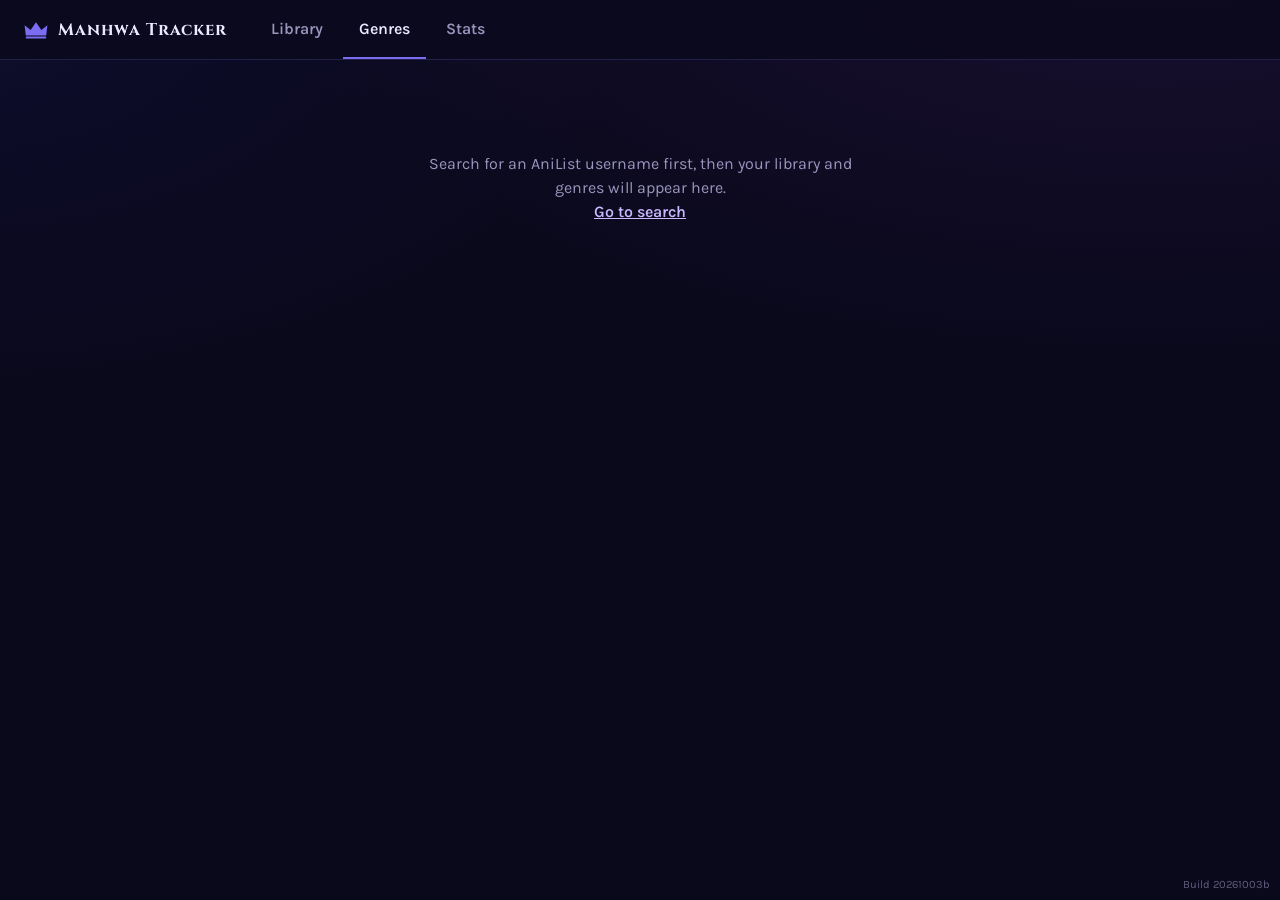
==== genres.html @ 19cdb76b "Add files via upload" ====
<!DOCTYPE html>
<html lang="en">
<head>
<meta charset="utf-8">
<meta name="viewport" content="width=device-width, initial-scale=1">
<title>Genres | Manhwa Tracker</title>
<link rel="preconnect" href="https://fonts.googleapis.com">
<link href="https://fonts.googleapis.com/css2?family=Cinzel:wght@500;700&family=Karla:wght@400;600&display=swap" rel="stylesheet">
<link rel="stylesheet" href="site.css?v=20261003b">
</head>
<body class="app">
<div id="nav"></div>
<main class="shell" id="main">
  <div class="pagehead">
    <div><h1>Genres</h1><p class="lede" id="lede">Loading your list…</p></div>
    <div class="livebox" id="livebox"></div>
  </div>

  <div id="content" class="hidden">
    <div class="scope" id="scope" role="group" aria-label="Show titles with status"></div>

    <section class="block" aria-labelledby="h-bars">
      <h2 id="h-bars">Genres by type</h2>
      <p class="desc">How many titles carry each genre, split into manhwa, manga and manhua. A title with three genres counts once in each of those rows. Select a bar to open those titles in your library.</p>
      <div class="legend" id="legend"></div>
      <div class="bars" id="bars" role="list"></div>
      <details class="tablebox"><summary>View as a table</summary><div id="table"></div></details>
    </section>

    <section class="block" aria-labelledby="h-pairs">
      <h2 id="h-pairs">Genres that go together</h2>
      <p class="desc">Each block counts the titles that carry both genres. Brighter blocks are more common pairings. Select a block to open those titles.</p>
      <div class="pairs-layout" id="pairs-layout">
        <div>
          <div class="mscroll"><div class="matrix" id="matrix"></div></div>
          <div class="scale"><span>Fewer titles</span><i></i><span>More titles</span></div>
        </div>
        <div class="toplist"><h3>Most common pairings</h3><ol id="toplist"></ol></div>
      </div>
      <p class="shint hidden" id="pairs-empty">Not enough genres in this view to compare.</p>
    </section>
  </div>
</main>
<div class="tip hidden" id="tip" role="tooltip"></div>

<script src="site.js?v=20261003b"></script>
<script>
const {$,esc,STATUS,STATUS_ORDER,TYPES,originOf}=Site;
const TYPE_COLOR={Manhwa:'#3987e5',Manga:'#d95926',Manhua:'#199e70',Novel:'#c98500',Other:'#898781'};
const RAMP=['#184f95','#256abf','#3987e5','#6da7ec','#9ec5f4'];
let all=[],user='',scope='All';

const lum=h=>{const c=[1,3,5].map(i=>{const v=parseInt(h.substr(i,2),16)/255;return v<=.03928?v/12.92:Math.pow((v+.055)/1.055,2.4)});return .2126*c[0]+.7152*c[1]+.0722*c[2]};
const inkOn=h=>lum(h)>.18?'#0a091c':'#ffffff';
const plural=(n,w)=>`${n} ${w}${n===1?'':'s'}`;
const libLink=(p)=>{
  const q=new URLSearchParams({user});
  if(p.genre)q.set('genre',[].concat(p.genre).join(','));
  if(p.type)q.set('type',p.type);
  if(scope!=='All')q.set('status',scope);
  return 'library.html?'+q.toString();
};

/* ---------- tooltip (text only, never HTML) ---------- */
const tip=$('tip');
function showTip(title,sub,x,y){
  tip.textContent='';
  const s=document.createElement('strong');s.textContent=title;
  const p=document.createElement('span');p.textContent=sub;
  tip.append(s,p);tip.classList.remove('hidden');
  const w=tip.offsetWidth,h=tip.offsetHeight;
  tip.style.left=Math.max(8,Math.min(x+14,innerWidth-w-8))+'px';
  tip.style.top=Math.max(8,Math.min(y+16,innerHeight-h-8))+'px';
}
const hideTip=()=>tip.classList.add('hidden');
function wireTip(root,sel,textFn){
  root.addEventListener('pointermove',e=>{const t=e.target.closest(sel);if(!t){hideTip();return}const [a,b]=textFn(t);showTip(a,b,e.clientX,e.clientY)});
  root.addEventListener('pointerleave',hideTip);
  root.addEventListener('focusin',e=>{const t=e.target.closest(sel);if(!t)return;const [a,b]=textFn(t),r=t.getBoundingClientRect();showTip(a,b,r.left+r.width/2,r.bottom-8)});
  root.addEventListener('focusout',hideTip);
}

/* ---------- data in ---------- */
function onData(d){
  all=d.entries;user=d.u.name;
  if(!all.length){
    $('lede').textContent='This list is empty, or it is set to private on AniList.';
    $('content').classList.add('hidden');return;
  }
  $('content').classList.remove('hidden');
  render();
}
function scoped(){return scope==='All'?all:all.filter(e=>STATUS[e.status]===scope)}

function render(){
  hideTip();
  paintScope();
  const list=scoped();
  const by={};      /* genre -> {total, Manhwa:n, Manga:n, ...} */
  const typeTotals={};
  list.forEach(e=>{
    const t=originOf(e);typeTotals[t]=(typeTotals[t]||0)+1;
    (e.media.genres||[]).forEach(g=>{const r=by[g] ||= {total:0};r.total++;r[t]=(r[t]||0)+1});
  });
  const rows=Object.entries(by).sort((a,b)=>b[1].total-a[1].total||a[0].localeCompare(b[0]));
  const types=[...TYPES,'Other'].filter(t=>typeTotals[t]);
  const top=rows[0];
  $('lede').textContent=rows.length
    ?`${plural(list.length,'title')} across ${plural(rows.length,'genre')}. The most common genre is ${top[0]}, on ${top[1].total}.`
    :`${plural(list.length,'title')} in this view, none with genres.`;
  drawBars(rows,types,typeTotals);
  drawMatrix(list,rows);
}

function paintScope(){
  const counts=s=>s==='All'?all.length:all.filter(e=>STATUS[e.status]===s).length;
  $('scope').innerHTML='<span>Show</span>'+['All',...STATUS_ORDER].map(s=>`<button type="button" class="seg${scope===s?' on':''}" data-s="${esc(s)}" aria-pressed="${scope===s}">${esc(s)}<small>${counts(s)}</small></button>`).join('');
}
$('scope').addEventListener('click',e=>{const b=e.target.closest('.seg');if(b){scope=b.dataset.s;render()}});

/* ---------- chart 1: genres by type (stacked bars) ---------- */
function drawBars(rows,types,typeTotals){
  const bars=$('bars');
  if(!rows.length){$('legend').innerHTML='';bars.innerHTML='<p class="shint">No titles with genres in this view.</p>';$('table').innerHTML='';return}
  $('legend').innerHTML=types.map(t=>`<span><i style="background:${TYPE_COLOR[t]}"></i>${esc(t)} <small>${typeTotals[t]}</small></span>`).join('');
  const max=rows[0][1].total;
  bars.innerHTML=rows.map(([g,r])=>{
    const segs=types.filter(t=>r[t]).map(t=>`<a class="seg-b" href="${esc(libLink({genre:g,type:t}))}" data-g="${esc(g)}" data-t="${esc(t)}" data-n="${r[t]}" data-total="${r.total}" style="flex:${r[t]} 1 0;background:${TYPE_COLOR[t]};color:${inkOn(TYPE_COLOR[t])}" aria-label="${esc(g)}, ${esc(t)}: ${plural(r[t],'title')}"></a>`).join('');
    return `<div class="brow" role="listitem"><a href="${esc(libLink({genre:g}))}" title="Open ${esc(g)} titles">${esc(g)}</a><div class="bcell"><div class="btrack" style="width:calc((100% - 44px) * ${Math.max(r.total/max,.03).toFixed(4)})">${segs}</div><span class="btotal">${r.total}</span></div></div>`;
  }).join('');
  fitLabels();
  /* table alternative */
  $('table').innerHTML=`<table><thead><tr><th scope="col">Genre</th>${types.map(t=>`<th scope="col">${esc(t)}</th>`).join('')}<th scope="col">Total</th></tr></thead><tbody>${rows.map(([g,r])=>`<tr><th scope="row">${esc(g)}</th>${types.map(t=>`<td>${r[t]||0}</td>`).join('')}<td>${r.total}</td></tr>`).join('')}</tbody></table>`;
}
/* put the count inside a segment only when it fits with room to spare */
function fitLabels(){
  document.querySelectorAll('.seg-b').forEach(s=>{s.textContent=s.offsetWidth>=28?s.dataset.n:''});
}
let rz;window.addEventListener('resize',()=>{cancelAnimationFrame(rz);rz=requestAnimationFrame(fitLabels)});
wireTip($('bars'),'.seg-b',t=>[`${t.dataset.g}: ${t.dataset.t}`,`${plural(+t.dataset.n,'title')}, ${Math.round(t.dataset.n/t.dataset.total*100)}% of ${t.dataset.g}`]);

/* ---------- chart 2: genre pairings (lower-triangle heatmap + ranked list) ---------- */
function drawMatrix(list,rows){
  const names=rows.map(r=>r[0]),topN=names.slice(0,Math.min(12,names.length));
  const idx={};topN.forEach((g,i)=>idx[g]=i);
  const pair={};      /* "a|b" (alphabetical) -> count, across every genre */
  list.forEach(e=>{
    const gs=[...new Set(e.media.genres||[])].sort();
    for(let i=0;i<gs.length;i++)for(let j=i+1;j<gs.length;j++){const k=gs[i]+'|'+gs[j];pair[k]=(pair[k]||0)+1}
  });
  const get=(a,b)=>pair[a<b?a+'|'+b:b+'|'+a]||0;
  const ranked=Object.entries(pair).sort((a,b)=>b[1]-a[1]||a[0].localeCompare(b[0])).slice(0,8);
  const empty=topN.length<2||!ranked.length;
  $('pairs-layout').classList.toggle('hidden',empty);
  $('pairs-empty').classList.toggle('hidden',!empty);
  if(empty)return;

  const n=topN.length;
  let max=0;for(let r=1;r<n;r++)for(let c=0;c<r;c++)max=Math.max(max,get(topN[r],topN[c]));
  const m=$('matrix');
  m.style.gridTemplateColumns=`auto repeat(${n-1},var(--cell))`;
  let h='';
  for(let r=1;r<n;r++){
    h+=`<div class="mlabel" id="rl-${r}">${esc(topN[r])}</div>`;
    for(let c=0;c<n-1;c++){
      if(c>=r){h+='<div></div>';continue}
      const v=get(topN[r],topN[c]);
      if(!v){h+=`<span class="mcell empty" data-r="${r}" data-c="${c}"></span>`;continue}
      const col=RAMP[Math.min(4,Math.floor(v/max*5))];
      h+=`<a class="mcell" href="${esc(libLink({genre:[topN[c],topN[r]]}))}" data-r="${r}" data-c="${c}" data-a="${esc(topN[c])}" data-b="${esc(topN[r])}" data-n="${v}" style="background:${col}" aria-label="${esc(topN[c])} and ${esc(topN[r])}: ${plural(v,'title')}"></a>`;
    }
  }
  h+='<div></div>';
  for(let c=0;c<n-1;c++)h+=`<div class="mlabel col" id="cl-${c}">${esc(topN[c])}</div>`;
  m.innerHTML=h;

  const pmax=ranked[0][1];
  $('toplist').innerHTML=ranked.map(([k,v])=>{
    const [a,b]=k.split('|');
    return `<li><a href="${esc(libLink({genre:[a,b]}))}"><span class="n">${esc(a)} + ${esc(b)}</span><div class="meter"><i style="width:${v/pmax*100}%"></i></div></a><span class="v">${v}</span></li>`;
  }).join('');
}
wireTip($('matrix'),'a.mcell',t=>[`${t.dataset.a} + ${t.dataset.b}`,plural(+t.dataset.n,'title')+' carry both']);
$('matrix').addEventListener('pointerover',e=>{
  const c=e.target.closest('.mcell');
  document.querySelectorAll('.mlabel.hl').forEach(x=>x.classList.remove('hl'));
  if(!c)return;
  const r=$('rl-'+c.dataset.r),k=$('cl-'+c.dataset.c);
  if(r)r.classList.add('hl');if(k)k.classList.add('hl');
});
$('matrix').addEventListener('pointerleave',()=>document.querySelectorAll('.mlabel.hl').forEach(x=>x.classList.remove('hl')));

Site.boot('genres',onData);
</script>
</body>
</html>
---- site.css ----
:root{
  --ink:#0a091c;--panel:#14122c;--panel2:#1a1838;--line:#2d2961;--line2:#221f4a;
  --violet:#7c6cf0;--lav:#c9b8ff;--bone:#ece8ff;--mute:#9a95bd;--blood:#b8324f;
  --t-manhwa:#3987e5;--t-manga:#d95926;--t-manhua:#199e70;--t-novel:#c98500;--t-other:#898781;
  --radius:12px;
}
*{box-sizing:border-box}
html{background:var(--ink)}
body{margin:0;min-height:100vh;color:var(--bone);font:16px/1.5 Karla,system-ui,sans-serif;background:var(--ink)}
body.app{background:radial-gradient(900px 420px at 90% -8%,#3a1d5a55,transparent),radial-gradient(700px 380px at -5% 0,#1b1a5c44,transparent),var(--ink);background-attachment:fixed}
a{color:var(--lav)}
button,input,select{font:inherit;color:var(--bone)}
button{cursor:pointer}
input,select{background:var(--panel);border:1px solid var(--line);border-radius:8px;padding:10px 12px}
:focus-visible{outline:2px solid var(--lav);outline-offset:2px}
.hidden{display:none!important}
.sr{position:absolute;width:1px;height:1px;overflow:hidden;clip:rect(0 0 0 0);white-space:nowrap}

/* buttons */
.btn{background:var(--panel2);border:1px solid var(--line);border-radius:8px;padding:8px 14px;font-weight:600}
.btn:hover{border-color:var(--violet)}
.btn.primary{background:var(--violet);border-color:var(--violet);color:#fff}
.btn.primary:hover{filter:brightness(1.12)}
.btn.quiet{background:transparent;font-weight:400;color:var(--mute);padding:6px 10px;font-size:.85rem}
.btn:disabled{opacity:.45;cursor:default}

/* top bar */
.topbar{position:sticky;top:0;z-index:20;display:flex;align-items:center;gap:28px;padding:0 24px;height:60px;background:#0a091ccc;backdrop-filter:blur(10px);border-bottom:1px solid var(--line2)}
.brand{display:flex;align-items:center;gap:10px;color:var(--bone);text-decoration:none;font:700 1.05rem Cinzel,serif;letter-spacing:.05em}
.brand svg{width:24px;height:18px;color:var(--violet)}
.tabs{display:flex;gap:4px;height:100%}
.tab{display:flex;align-items:center;padding:0 16px;color:var(--mute);text-decoration:none;font-weight:600;border-bottom:2px solid transparent}
.tab:hover{color:var(--bone)}
.tab.on{color:var(--bone);border-bottom-color:var(--violet)}
.who{margin-left:auto;display:flex;align-items:center;gap:12px;min-width:0}
.who img{width:32px;height:32px;border-radius:50%;border:2px solid var(--violet);object-fit:cover}
.who b{font-weight:600;overflow:hidden;text-overflow:ellipsis;white-space:nowrap;max-width:160px}
.who a{font-size:.85rem;color:var(--mute)}

/* page shell */
.shell{max-width:1320px;margin:0 auto;padding:32px 24px 80px}
.pagehead{display:flex;align-items:flex-end;justify-content:space-between;gap:20px;flex-wrap:wrap;margin-bottom:26px}
.pagehead h1{margin:0;font:700 clamp(1.8rem,4vw,2.5rem)/1.1 Cinzel,serif;letter-spacing:.02em}
.lede{margin:8px 0 0;color:var(--mute);max-width:60ch}
.livebox{display:flex;align-items:center;gap:10px;color:var(--mute);font-size:.85rem}
.dot{width:8px;height:8px;border-radius:50%;background:#6ee7a8;box-shadow:0 0 8px #6ee7a8aa;flex:none}
.dot.off{background:var(--mute);box-shadow:none}
.dot.bad{background:#ff9aa9;box-shadow:none}
.msg{margin:60px auto;max-width:46ch;text-align:center;color:var(--mute)}
.msg.err{color:#ff9aa9}
.msg a{font-weight:600}

/* library layout */
.layout{display:grid;grid-template-columns:272px minmax(0,1fr);gap:32px;align-items:start}
.side{position:sticky;top:76px;align-self:start;padding:4px 0}
.side summary{display:none}
.fgroup{margin-bottom:26px}
.fgroup h2{margin:0 0 8px;font:700 1rem Cinzel,serif;color:var(--lav);letter-spacing:.03em}
.opt{display:flex;align-items:center;gap:10px;padding:7px 10px;border-radius:8px;cursor:pointer;color:var(--bone);border-left:3px solid transparent}
.opt:hover{background:#7c6cf018}
.opt input{position:absolute;opacity:0;pointer-events:none}
.opt .box{width:16px;height:16px;border:1.5px solid var(--mute);border-radius:50%;flex:none;display:grid;place-items:center}
.opt.check .box{border-radius:4px}
.opt input:checked+.box{border-color:var(--violet);background:var(--violet)}
.opt input:checked+.box::after{content:'';width:6px;height:6px;border-radius:50%;background:#fff}
.opt.check input:checked+.box::after{width:8px;height:4px;border-radius:0;background:none;border-left:2px solid #fff;border-bottom:2px solid #fff;transform:rotate(-45deg) translate(1px,-1px)}
.opt input:focus-visible+.box{outline:2px solid var(--lav);outline-offset:2px}
.opt:has(input:checked){background:#7c6cf026;border-left-color:var(--violet)}
.opt span.t{flex:1;min-width:0}
.opt small{color:var(--mute)}
.opt.zero{opacity:.45}
.genrelist{}

.toolbar{display:grid;grid-template-columns:minmax(0,1fr) auto auto;gap:14px;align-items:end;margin-bottom:16px}
.field label{display:block;margin:0 0 4px;font-size:.8rem;color:var(--mute)}
.field select{width:100%}
.searchbox{display:flex;align-items:center;gap:10px;padding:0 6px 0 14px;border:1.5px solid var(--violet);border-radius:10px;background:#100f26}
.searchbox:focus-within{box-shadow:0 0 0 3px #7c6cf055}
.searchbox svg{width:18px;height:18px;color:var(--lav);flex:none}
.searchbox input{flex:1;min-width:0;border:0;background:transparent;padding:11px 4px}
.searchbox input:focus-visible{outline:none}
.searchbox .btn{visibility:hidden}
.resultbar{display:flex;align-items:center;gap:8px;flex-wrap:wrap;min-height:34px;margin-bottom:6px;color:var(--mute);font-size:.9rem}
.resultbar b{color:var(--bone);font-weight:600}
.pill{display:inline-flex;align-items:center;gap:6px;padding:3px 6px 3px 12px;border-radius:999px;background:#7c6cf026;border:1px solid var(--violet);color:var(--bone);font-size:.82rem}
.pill button{background:none;border:0;padding:0 6px;color:var(--lav);font-size:1rem;line-height:1}
.shint{margin:0 0 6px;font-size:.85rem;color:var(--mute);min-height:1.2em}

/* nicknames */
.cardwrap{position:relative}
.cardwrap>.card{height:100%}
.nick{position:absolute;z-index:2;top:52px;right:10px;width:30px;height:30px;padding:0;display:grid;place-items:center;border-radius:50%;background:#0a091ccc;border:1px solid var(--line);color:var(--lav);opacity:0;transition:opacity .15s}
.nick svg{width:15px;height:15px}
.cardwrap:hover .nick,.cardwrap:focus-within .nick,.nick:focus-visible{opacity:1}
@media(hover:none){.nick{opacity:.85}}
.aka{font-style:italic;color:var(--lav)!important}
dialog{background:var(--panel);color:var(--bone);border:1px solid var(--line);border-radius:14px;padding:22px 24px;width:min(460px,calc(100vw - 32px))}
dialog::backdrop{background:#05040fb3}
dialog h2{margin:0 0 4px;font:700 1.2rem Cinzel,serif}
.nicklist{display:flex;gap:8px;flex-wrap:wrap;margin:12px 0}
.nickform{display:flex;gap:8px}
.nickform input{flex:1;min-width:0}
.nickfoot{display:flex;align-items:center;justify-content:space-between;gap:12px;margin-top:18px}
.nickfoot .shint{margin:0}
/* groups + cards */
.group{margin-top:30px}
.group:first-child{margin-top:8px}
.group h3{display:flex;align-items:baseline;gap:12px;margin:0 0 14px;font:700 1.6rem Cinzel,serif;color:var(--lav);border-bottom:1px solid var(--line);padding-bottom:6px}
.group h3 span{font:400 .9rem Karla,sans-serif;color:var(--mute)}
.grid{display:grid;grid-template-columns:repeat(auto-fill,minmax(158px,1fr));gap:20px}
.card{position:relative;display:block;color:inherit;text-decoration:none;background:var(--panel);border-radius:10px;overflow:hidden;border:1px solid var(--line);transition:transform .15s,border-color .15s,box-shadow .15s}
.card:hover{transform:translateY(-3px);border-color:var(--violet);box-shadow:0 8px 24px #7c6cf044}
.cover{aspect-ratio:2/3;width:100%;object-fit:cover;display:block;background:#0f0e24}
.seal{position:absolute;top:8px;right:8px;width:38px;height:38px;border-radius:50%;display:grid;place-items:center;background:var(--blood);border:2px solid var(--lav);font:700 .85rem Cinzel,serif;box-shadow:0 2px 8px #000a}
.tag{position:absolute;top:8px;left:8px;padding:2px 8px;border-radius:4px;background:#0a091ccc;font-size:.72rem;color:var(--lav)}
.meta{padding:10px 11px 12px}
.meta b{font-weight:600;line-height:1.25;display:-webkit-box;-webkit-line-clamp:2;-webkit-box-orient:vertical;overflow:hidden}
.meta small{display:block;color:var(--mute);margin-top:2px}
.rel{font-size:.78rem;color:var(--lav);margin-top:4px}
.bar{height:3px;background:var(--line);margin-top:9px}
.bar i{display:block;height:100%;background:var(--violet)}

.pager{display:flex;gap:8px;justify-content:center;align-items:center;flex-wrap:wrap;margin-top:44px}
.pager button{min-width:40px;background:var(--panel);border:1px solid var(--line);border-radius:8px;padding:8px 12px}
.pager button.on{background:var(--violet);border-color:var(--violet);color:#fff;font-weight:600}
.pager button:disabled{opacity:.4;cursor:default}
.pager .count,.pager .gap{color:var(--mute)}
.pager .count{margin-left:10px;font-size:.9rem}

/* genres page */
.scope{display:flex;align-items:center;gap:8px;flex-wrap:wrap;margin-bottom:22px}
.scope>span{color:var(--mute);font-size:.9rem;margin-right:4px}
.seg{padding:6px 14px;border-radius:999px;background:transparent;border:1px solid var(--line);color:var(--mute)}
.seg:hover{border-color:var(--violet)}
.seg.on{background:var(--violet);border-color:var(--violet);color:#fff;font-weight:600}
.seg small{opacity:.75;margin-left:4px}
.block{background:var(--panel);border:1px solid var(--line);border-radius:var(--radius);padding:26px 28px;margin-bottom:28px}
.block h2{margin:0;font:700 1.4rem Cinzel,serif}
.block .desc{margin:6px 0 20px;color:var(--mute);max-width:64ch}
.legend{display:flex;gap:20px;flex-wrap:wrap;margin-bottom:18px;font-size:.9rem}
.legend span{display:inline-flex;align-items:center;gap:8px}
.legend i{width:12px;height:12px;border-radius:3px;display:block}
.legend small{color:var(--mute)}
.bars{display:flex;flex-direction:column;gap:6px}
.brow{display:grid;grid-template-columns:132px minmax(0,1fr);align-items:center;gap:12px;min-height:26px}
.brow>a{color:var(--bone);text-decoration:none;text-align:right;white-space:nowrap;overflow:hidden;text-overflow:ellipsis}
.brow>a:hover{color:var(--lav);text-decoration:underline}
.bcell{display:flex;align-items:center;gap:10px;min-width:0}.btrack{display:flex;gap:2px;height:20px;min-width:0;flex:none}
.seg-b{display:flex;align-items:center;justify-content:center;min-width:4px;color:#fff;font-size:.72rem;font-weight:600;text-decoration:none;overflow:hidden;cursor:pointer}
.seg-b:first-child{border-radius:0}
.seg-b:last-child{border-radius:0 4px 4px 0}
.seg-b:hover,.seg-b:focus-visible{filter:brightness(1.25)}
.btotal{color:var(--mute);font-size:.85rem;flex:none}
.tablebox{margin-top:22px;color:var(--mute)}
.tablebox>div{overflow-x:auto;max-width:100%}
.tablebox summary{cursor:pointer;font-size:.9rem}
.tablebox table{width:100%;border-collapse:collapse;margin-top:12px;font-size:.88rem;color:var(--bone)}
.tablebox th,.tablebox td{padding:6px 10px;border-bottom:1px solid var(--line2);text-align:right}
.tablebox th:first-child,.tablebox td:first-child{text-align:left}
.tablebox th{color:var(--mute);font-weight:600}
.pairs-layout>*{min-width:0}
.pairs-layout{display:grid;grid-template-columns:minmax(0,auto) minmax(260px,1fr);gap:40px;align-items:start}
.mscroll{overflow-x:auto;max-width:100%;padding-bottom:6px}.matrix{display:grid;gap:2px;--cell:34px;width:max-content;max-width:100%}
.mlabel{font-size:.82rem;color:var(--bone);display:flex;align-items:center;justify-content:flex-end;padding-right:10px;white-space:nowrap}
.mlabel.col{writing-mode:vertical-rl;transform:rotate(180deg);justify-content:flex-start;padding:0;padding-top:8px;align-items:center}
.mlabel.hl{color:var(--lav);font-weight:600}
.mcell{width:var(--cell);height:var(--cell);border-radius:4px;display:block}
.mcell.empty{background:#1d1b3d}
a.mcell:hover,a.mcell:focus-visible{outline:2px solid var(--bone);outline-offset:0;position:relative}
.scale{display:flex;align-items:center;gap:10px;margin-top:16px;font-size:.82rem;color:var(--mute)}
.scale i{display:block;width:140px;height:10px;border-radius:5px;background:linear-gradient(90deg,#184f95,#256abf,#3987e5,#6da7ec,#9ec5f4)}
.toplist h3{margin:0 0 10px;font:700 1.05rem Cinzel,serif;color:var(--lav)}
.toplist ol{list-style:none;margin:0;padding:0;display:flex;flex-direction:column;gap:6px}
.toplist li{display:grid;grid-template-columns:minmax(0,1fr) 44px;gap:12px;align-items:center}
.toplist li a{color:var(--bone);text-decoration:none;display:block}
.toplist li a:hover span.n{text-decoration:underline}
.toplist .meter{height:6px;background:var(--line2);border-radius:3px;margin-top:4px;overflow:hidden}
.toplist .meter i{display:block;height:100%;background:var(--t-manhwa);border-radius:0 3px 3px 0}
.toplist .v{color:var(--mute);text-align:right;font-size:.88rem}
.tip{position:fixed;z-index:50;pointer-events:none;background:#0a091cf2;border:1px solid var(--line);border-radius:8px;padding:8px 11px;font-size:.85rem;max-width:260px;box-shadow:0 8px 24px #000a}
.tip strong{display:block;font-size:1rem;font-weight:700}
.tip span{color:var(--mute)}

/* home */
body.home{background:var(--ink);overflow-x:hidden}
.art{position:fixed;inset:0;pointer-events:none;overflow:hidden;z-index:0}
.art i{position:absolute;display:block}
.splash{left:-12%;top:-8%;width:55%;height:120%;background:radial-gradient(40% 35% at 30% 30%,#1b1a5c,transparent 70%),radial-gradient(35% 30% at 20% 75%,#4a3fd6aa,transparent 70%),radial-gradient(30% 25% at 55% 55%,#7c6cf033,transparent 70%)}
.p1,.p2,.p3{right:-3%;width:30%;clip-path:polygon(12% 0,100% 0,100% 100%,0 100%);opacity:.75}
.p1{top:-2%;height:34%;background:linear-gradient(135deg,#8a8fb8aa,#b8324f66 60%,#0a091c)}
.p2{top:30%;height:34%;background:linear-gradient(135deg,#1a1038,#b8324f88 55%,#0a091c);right:-1%}
.p3{top:62%;height:42%;background:linear-gradient(135deg,#2c3f7a,#6d86c488 55%,#0a091c)}
.art::after{content:'';position:absolute;inset:0;background:linear-gradient(90deg,transparent 30%,#0a091ccc 55%,#0a091ccc 62%,transparent 80%),linear-gradient(#0a091c00 55%,#0a091c)}
.homewrap{position:relative;z-index:1;min-height:100vh;display:flex;flex-direction:column;justify-content:center;max-width:900px;margin:0 auto;padding:40px 20px 60px;text-align:center}
.crown{color:var(--violet);width:38px;margin:0 auto}
.hero h1{margin:6px 0 0;line-height:.95;font-weight:400}
.brush{position:relative;display:inline-block;font:400 clamp(3.4rem,11vw,6.6rem)/1 'Kaushan Script',cursive;padding:0 .2em;background:linear-gradient(#fff 30%,var(--lav));-webkit-background-clip:text;background-clip:text;color:transparent;filter:drop-shadow(0 4px 18px #7c6cf088)}
.brush::before{content:'';position:absolute;inset:8% -6% 4%;background:linear-gradient(100deg,transparent,#7c6cf066 45%,#c9b8ff2a);transform:skewX(-28deg);z-index:-1}
.tracker{display:block;font:500 clamp(1.5rem,5vw,3rem) Cinzel,serif;letter-spacing:.5em;margin-right:-.5em;color:var(--lav)}
.lookup{display:flex;align-items:center;justify-content:center;gap:18px;margin:10px auto 0;max-width:470px;color:var(--lav);letter-spacing:.6em;font-size:1rem}
.lookup::before,.lookup::after{content:'';flex:1;height:1px;background:var(--line)}
.sub{opacity:.85;margin:22px auto 26px;max-width:44ch}
.search{display:flex;max-width:760px;margin:0 auto;border:1.5px solid var(--violet);border-radius:14px;overflow:hidden;background:#100f26;box-shadow:0 0 30px #7c6cf033}
.search input{flex:1;min-width:0;border:0;background:transparent;padding:18px 20px;border-radius:0}
.search input:focus-visible{outline:none}
.search:focus-within{box-shadow:0 0 0 3px #7c6cf055,0 0 30px #7c6cf055}
.search button{display:flex;align-items:center;gap:8px;border:0;border-radius:0;background:var(--violet);color:#fff;font-weight:600;padding:0 28px}
.search button:hover{filter:brightness(1.12)}
.search button:disabled{opacity:.6;cursor:default}
.search svg{width:20px;height:20px}
.homemsg{min-height:1.5em;margin:14px 0 0;color:var(--mute)}
.homemsg.err{color:#ff9aa9}
.recent{display:flex;align-items:center;justify-content:center;gap:10px;flex-wrap:wrap;margin-top:22px;color:var(--mute);font-size:.85rem}
.recent button{background:transparent;border:1px solid var(--line);border-radius:999px;padding:6px 16px}
.recent button:hover{border-color:var(--violet)}

@media(max-width:900px){
  .layout{grid-template-columns:1fr;gap:16px}
  .side{position:static;padding:0}
  .side summary{display:flex;align-items:center;justify-content:space-between;list-style:none;padding:12px 14px;border:1px solid var(--line);border-radius:10px;background:var(--panel);font-weight:600;cursor:pointer}
  .side summary::-webkit-details-marker{display:none}
  .side[open] summary{margin-bottom:16px}
  .toolbar{grid-template-columns:1fr 1fr}
  .toolbar .searchbox-wrap{grid-column:1/-1}
  .pairs-layout{grid-template-columns:minmax(0,1fr);gap:28px}
  .topbar{gap:12px;padding:0 14px}
  .who b,.who a,.livebox .lt{display:none}
}
@media(max-width:600px){
  .shell{padding:22px 14px 60px}
  .block{padding:20px 14px}
  .brow{grid-template-columns:96px minmax(0,1fr);gap:8px}
  .art{opacity:.45}
  .search button span{display:none}.search button{padding:0 18px}
  .tab{padding:0 10px}
  .brand span{display:none}
}
@media(prefers-reduced-motion:reduce){*{transition:none!important}}

/* stats page */
.tiles{display:grid;grid-template-columns:repeat(auto-fit,minmax(170px,1fr));gap:14px;margin-bottom:28px}
.tile{background:var(--panel);border:1px solid var(--line);border-radius:var(--radius);padding:16px 18px}
.tile b{display:block;font:700 1.9rem/1.1 Karla,sans-serif;color:var(--bone)}
.tile span{display:block;margin-top:6px;color:var(--mute);font-size:.88rem}
.big{display:flex;align-items:baseline;gap:10px;margin:0 0 14px;flex-wrap:wrap}
.big b{font:700 2.2rem/1 Karla,sans-serif}
.big span{color:var(--mute)}
.chartbox{position:relative}
.chartbox svg{display:block;width:100%;height:auto;overflow:visible}
.chartbox .ax{fill:var(--mute);font:12px Karla,sans-serif}
.chartbox .grid{stroke:var(--line2);stroke-width:1}
.chartbox .ln{fill:none;stroke:#6da7ec;stroke-width:2.5;stroke-linejoin:round;stroke-linecap:round}
.chartbox .ar{fill:#3987e5;opacity:.2}
.chartbox .pt{fill:#6da7ec;stroke:var(--panel);stroke-width:2}
.chartbox .hit{fill:transparent;cursor:default}
.chartbox .hit:hover+.pt,.chartbox .hit:focus+.pt{r:6}
.heat{overflow-x:auto;padding-bottom:6px}
.heat .hw{display:inline-block;min-width:100%}
.hmon{position:relative;height:18px;color:var(--mute);font-size:.8rem}
.hmon span{position:absolute;top:0}
.hbody{display:flex;gap:8px}
.hdays{display:grid;grid-template-rows:repeat(7,13px);gap:3px;color:var(--mute);font-size:.72rem;line-height:13px}
.hgrid{display:grid;grid-auto-flow:column;grid-template-rows:repeat(7,13px);grid-auto-columns:13px;gap:3px}
.hc{border-radius:3px;background:var(--line2)}
.hc.e{background:transparent}
.hc.l1{background:#184f95}.hc.l2{background:#256abf}.hc.l3{background:#3987e5}.hc.l4{background:#6da7ec}.hc.l5{background:#9ec5f4}
.hc.today{outline:1px solid var(--lav);outline-offset:1px}
.hleg{display:flex;align-items:center;gap:6px;justify-content:flex-end;margin-top:12px;color:var(--mute);font-size:.82rem}
.hleg i{width:13px;height:13px;border-radius:3px;display:block;background:var(--line2)}
.mostread{list-style:none;margin:0;padding:0;display:grid;gap:8px}
.mostread li{display:flex;justify-content:space-between;gap:14px;border-bottom:1px solid var(--line2);padding-bottom:8px}
.mostread a{color:var(--bone);text-decoration:none;overflow:hidden;text-overflow:ellipsis}
.mostread a:hover{color:var(--lav)}
.mostread em{font-style:normal;color:var(--mute);white-space:nowrap}

.tile .tl{margin:0 0 6px;font-size:.78rem;letter-spacing:.08em;text-transform:uppercase;color:var(--lav)}
.block .tiles{margin-bottom:0}
.block h2+.tiles{margin-top:16px}

/* profile banner */
.prof{position:relative;height:clamp(120px,17vw,220px);background:linear-gradient(135deg,#2a1f6b,#14122c 55%,#3a1d5a);margin-bottom:24px}
.prof:empty{display:none}
.pbanner{position:absolute;inset:0;width:100%;height:100%;object-fit:cover}
.prof::after{content:"";position:absolute;inset:0;background:linear-gradient(to bottom,#0a091c00 35%,#0a091cd9 100%);pointer-events:none}
.pin{position:absolute;z-index:1;left:50%;transform:translateX(-50%);bottom:-26px;width:min(1320px,100%);padding:0 24px;display:flex;align-items:flex-end;gap:16px}
.pav{width:96px;height:96px;border-radius:50%;border:3px solid var(--violet);background:var(--panel);object-fit:cover;box-shadow:0 6px 24px #000a}
.pname{margin-bottom:30px;font:700 1.3rem Karla,sans-serif;color:#fff;text-decoration:none;background:#0a091c99;padding:3px 10px;border-radius:6px;text-shadow:0 1px 6px #000}
.pname:hover{background:#7c6cf0aa}
@media (max-width:600px){.pav{width:72px;height:72px}.pname{margin-bottom:22px;font-size:1.05rem}}
.build{position:fixed;right:10px;bottom:6px;font-size:.7rem;color:var(--mute);opacity:.6;pointer-events:none;z-index:5}
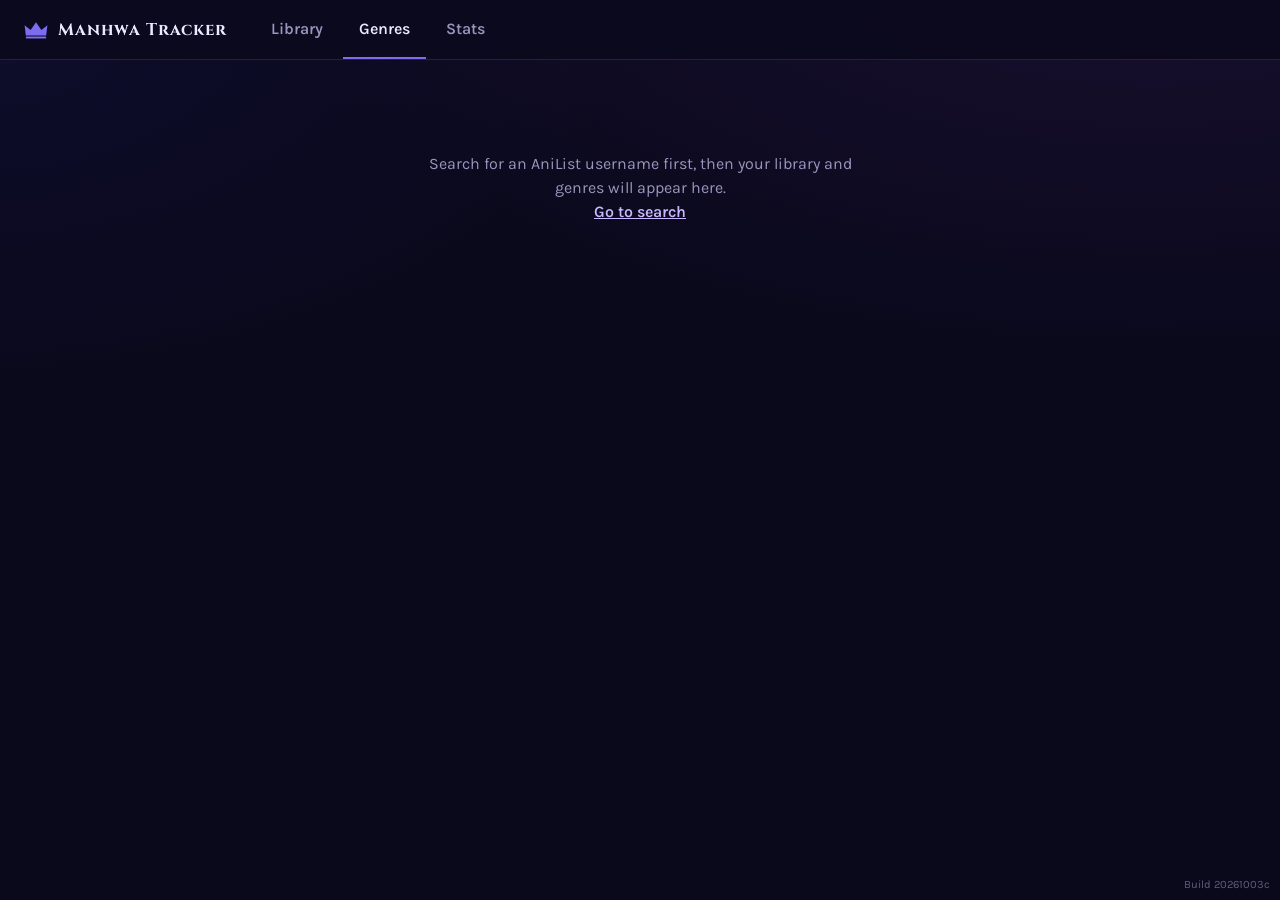
==== commit 58404831: "Add files via upload" ====
--- a/genres.html
+++ b/genres.html
@@ -6,7 +6,7 @@
 <title>Genres | Manhwa Tracker</title>
 <link rel="preconnect" href="https://fonts.googleapis.com">
 <link href="https://fonts.googleapis.com/css2?family=Cinzel:wght@500;700&family=Karla:wght@400;600&display=swap" rel="stylesheet">
-<link rel="stylesheet" href="site.css?v=20261003b">
+<link rel="stylesheet" href="site.css?v=20261003c">
 </head>
 <body class="app">
 <div id="nav"></div>
@@ -43,7 +43,7 @@
 </main>
 <div class="tip hidden" id="tip" role="tooltip"></div>
 
-<script src="site.js?v=20261003b"></script>
+<script src="site.js?v=20261003c"></script>
 <script>
 const {$,esc,STATUS,STATUS_ORDER,TYPES,originOf}=Site;
 const TYPE_COLOR={Manhwa:'#3987e5',Manga:'#d95926',Manhua:'#199e70',Novel:'#c98500',Other:'#898781'};
--- a/site.css
+++ b/site.css
@@ -7,7 +7,7 @@
 *{box-sizing:border-box}
 html{background:var(--ink)}
 body{margin:0;min-height:100vh;color:var(--bone);font:16px/1.5 Karla,system-ui,sans-serif;background:var(--ink)}
-body.app{background:radial-gradient(900px 420px at 90% -8%,#3a1d5a55,transparent),radial-gradient(700px 380px at -5% 0,#1b1a5c44,transparent),var(--ink);background-attachment:fixed}
+body.app{padding-top:60px;background:radial-gradient(900px 420px at 90% -8%,#3a1d5a55,transparent),radial-gradient(700px 380px at -5% 0,#1b1a5c44,transparent),var(--ink);background-attachment:fixed}
 a{color:var(--lav)}
 button,input,select{font:inherit;color:var(--bone)}
 button{cursor:pointer}
@@ -25,7 +25,7 @@
 .btn:disabled{opacity:.45;cursor:default}
 
 /* top bar */
-.topbar{position:sticky;top:0;z-index:20;display:flex;align-items:center;gap:28px;padding:0 24px;height:60px;background:#0a091ccc;backdrop-filter:blur(10px);border-bottom:1px solid var(--line2)}
+.topbar{position:fixed;left:0;right:0;top:0;z-index:20;transition:background .25s,border-color .25s;display:flex;align-items:center;gap:28px;padding:0 24px;height:60px;background:#0a091ccc;backdrop-filter:blur(10px);border-bottom:1px solid var(--line2)}
 .brand{display:flex;align-items:center;gap:10px;color:var(--bone);text-decoration:none;font:700 1.05rem Cinzel,serif;letter-spacing:.05em}
 .brand svg{width:24px;height:18px;color:var(--violet)}
 .tabs{display:flex;gap:4px;height:100%}
@@ -277,14 +277,16 @@
 .block .tiles{margin-bottom:0}
 .block h2+.tiles{margin-top:16px}
 
-/* profile banner */
-.prof{position:relative;height:clamp(120px,17vw,220px);background:linear-gradient(135deg,#2a1f6b,#14122c 55%,#3a1d5a);margin-bottom:24px}
+/* profile banner (AniList style: banner under a see-through top bar, bare avatar, name beside it) */
+.topbar.clear{background:#0a091c47;border-bottom-color:transparent;backdrop-filter:none}
+.topbar.clear:hover{background:#0a091cf5;border-bottom-color:var(--line2);backdrop-filter:blur(10px)}
+.prof{position:relative;height:clamp(200px,24vw,340px);margin-top:-60px;margin-bottom:28px;background:linear-gradient(135deg,#2a1f6b,#14122c 55%,#3a1d5a);overflow:hidden}
 .prof:empty{display:none}
 .pbanner{position:absolute;inset:0;width:100%;height:100%;object-fit:cover}
-.prof::after{content:"";position:absolute;inset:0;background:linear-gradient(to bottom,#0a091c00 35%,#0a091cd9 100%);pointer-events:none}
-.pin{position:absolute;z-index:1;left:50%;transform:translateX(-50%);bottom:-26px;width:min(1320px,100%);padding:0 24px;display:flex;align-items:flex-end;gap:16px}
-.pav{width:96px;height:96px;border-radius:50%;border:3px solid var(--violet);background:var(--panel);object-fit:cover;box-shadow:0 6px 24px #000a}
-.pname{margin-bottom:30px;font:700 1.3rem Karla,sans-serif;color:#fff;text-decoration:none;background:#0a091c99;padding:3px 10px;border-radius:6px;text-shadow:0 1px 6px #000}
-.pname:hover{background:#7c6cf0aa}
-@media (max-width:600px){.pav{width:72px;height:72px}.pname{margin-bottom:22px;font-size:1.05rem}}
+.prof::after{content:"";position:absolute;inset:0;background:linear-gradient(to bottom,#0a091c40 0,#0a091c00 40%,#0a091c33 100%);pointer-events:none}
+.pin{position:absolute;z-index:1;left:50%;transform:translateX(-50%);bottom:0;width:min(1320px,100%);padding:0 24px;display:flex;align-items:flex-end;gap:14px}
+.pav{height:clamp(120px,14vw,170px);width:auto;max-width:220px;object-fit:contain;display:block;background:none;border:0;border-radius:0;box-shadow:none;filter:drop-shadow(0 4px 10px #0006)}
+.pname{margin-bottom:26px;font:700 1.2rem Karla,sans-serif;color:#fff;text-decoration:none;text-shadow:0 1px 8px #000c,0 0 2px #000a}
+.pname:hover{text-decoration:underline}
+@media (max-width:600px){.prof{height:190px}.pav{height:100px}.pname{margin-bottom:18px;font-size:1rem}}
 .build{position:fixed;right:10px;bottom:6px;font-size:.7rem;color:var(--mute);opacity:.6;pointer-events:none;z-index:5}
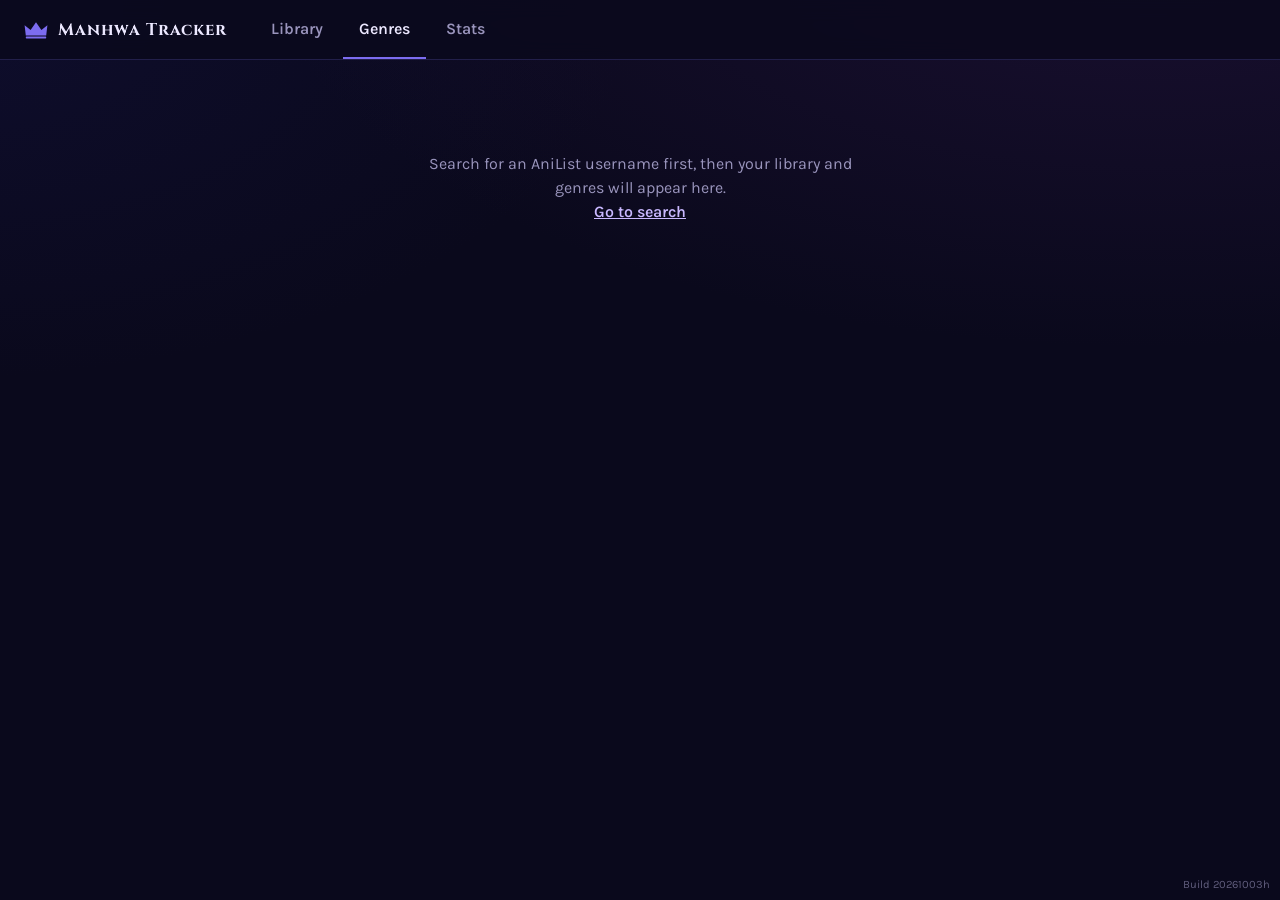
==== commit 3c2e88ce: "Add files via upload" ====
--- a/genres.html
+++ b/genres.html
@@ -6,7 +6,7 @@
 <title>Genres | Manhwa Tracker</title>
 <link rel="preconnect" href="https://fonts.googleapis.com">
 <link href="https://fonts.googleapis.com/css2?family=Cinzel:wght@500;700&family=Karla:wght@400;600&display=swap" rel="stylesheet">
-<link rel="stylesheet" href="site.css?v=20261003c">
+<link rel="stylesheet" href="site.css?v=20261003h">
 </head>
 <body class="app">
 <div id="nav"></div>
@@ -43,7 +43,7 @@
 </main>
 <div class="tip hidden" id="tip" role="tooltip"></div>
 
-<script src="site.js?v=20261003c"></script>
+<script src="site.js?v=20261003h"></script>
 <script>
 const {$,esc,STATUS,STATUS_ORDER,TYPES,originOf}=Site;
 const TYPE_COLOR={Manhwa:'#3987e5',Manga:'#d95926',Manhua:'#199e70',Novel:'#c98500',Other:'#898781'};
--- a/site.css
+++ b/site.css
@@ -86,22 +86,9 @@
 .pill button{background:none;border:0;padding:0 6px;color:var(--lav);font-size:1rem;line-height:1}
 .shint{margin:0 0 6px;font-size:.85rem;color:var(--mute);min-height:1.2em}
 
-/* nicknames */
+/* cards */
 .cardwrap{position:relative}
 .cardwrap>.card{height:100%}
-.nick{position:absolute;z-index:2;top:52px;right:10px;width:30px;height:30px;padding:0;display:grid;place-items:center;border-radius:50%;background:#0a091ccc;border:1px solid var(--line);color:var(--lav);opacity:0;transition:opacity .15s}
-.nick svg{width:15px;height:15px}
-.cardwrap:hover .nick,.cardwrap:focus-within .nick,.nick:focus-visible{opacity:1}
-@media(hover:none){.nick{opacity:.85}}
-.aka{font-style:italic;color:var(--lav)!important}
-dialog{background:var(--panel);color:var(--bone);border:1px solid var(--line);border-radius:14px;padding:22px 24px;width:min(460px,calc(100vw - 32px))}
-dialog::backdrop{background:#05040fb3}
-dialog h2{margin:0 0 4px;font:700 1.2rem Cinzel,serif}
-.nicklist{display:flex;gap:8px;flex-wrap:wrap;margin:12px 0}
-.nickform{display:flex;gap:8px}
-.nickform input{flex:1;min-width:0}
-.nickfoot{display:flex;align-items:center;justify-content:space-between;gap:12px;margin-top:18px}
-.nickfoot .shint{margin:0}
 /* groups + cards */
 .group{margin-top:30px}
 .group:first-child{margin-top:8px}
@@ -290,3 +277,7 @@
 .pname:hover{text-decoration:underline}
 @media (max-width:600px){.prof{height:190px}.pav{height:100px}.pname{margin-bottom:18px;font-size:1rem}}
 .build{position:fixed;right:10px;bottom:6px;font-size:.7rem;color:var(--mute);opacity:.6;pointer-events:none;z-index:5}
+.adult{position:absolute;top:34px;left:8px;padding:2px 8px;border-radius:4px;background:#b8324f;color:#fff;font-size:.72rem;font-weight:700;letter-spacing:.04em;text-transform:uppercase}
+.adult.sug{background:#8a5a2b}
+#tagq{width:100%;box-sizing:border-box;margin:0 0 10px;padding:8px 12px;border-radius:8px;border:1px solid var(--line);background:#100f26;color:var(--bone);font:inherit;font-size:.9rem}
+#tagq:focus{outline:2px solid var(--violet);outline-offset:1px}
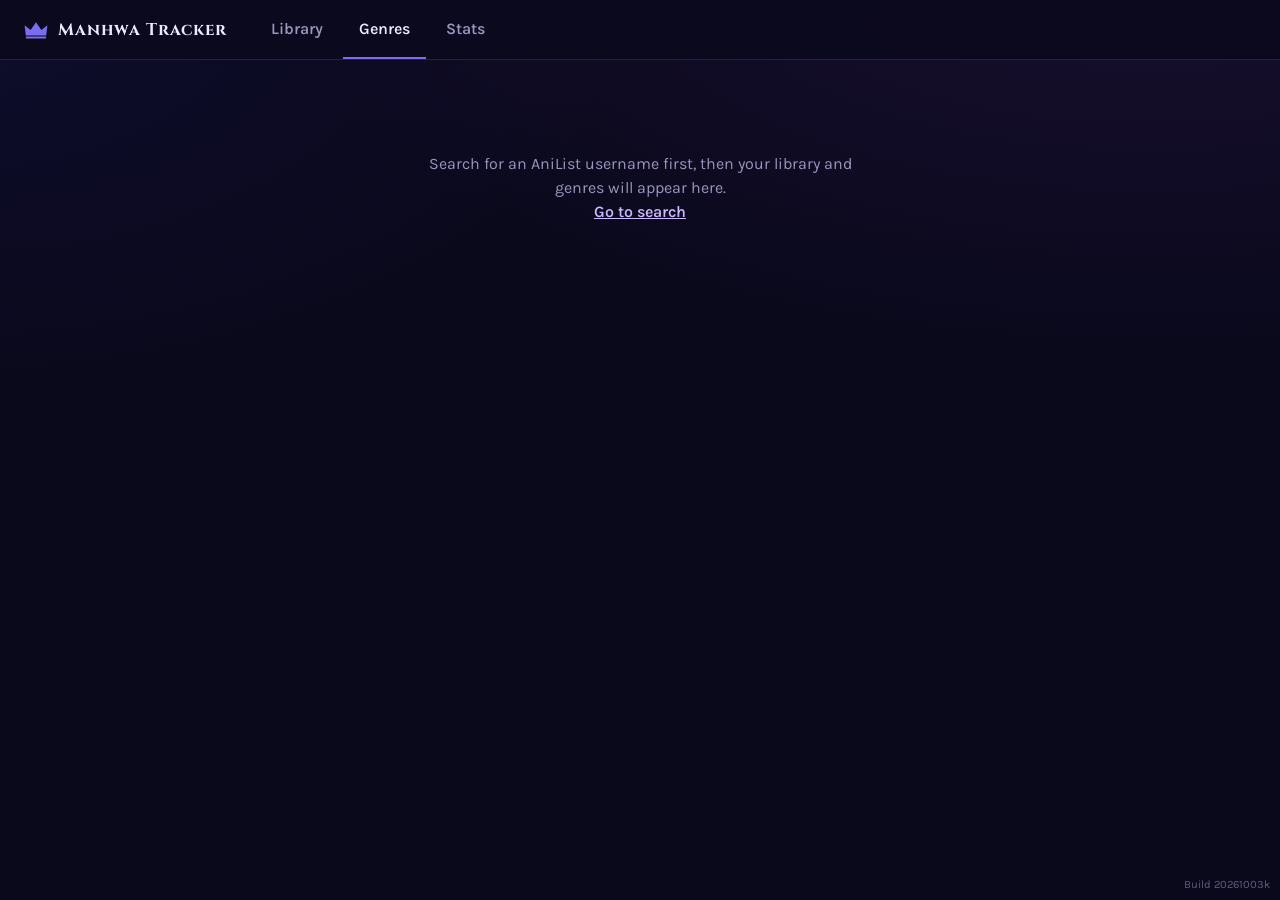
==== commit 8de436f1: "Add files via upload" ====
--- a/genres.html
+++ b/genres.html
@@ -6,7 +6,7 @@
 <title>Genres | Manhwa Tracker</title>
 <link rel="preconnect" href="https://fonts.googleapis.com">
 <link href="https://fonts.googleapis.com/css2?family=Cinzel:wght@500;700&family=Karla:wght@400;600&display=swap" rel="stylesheet">
-<link rel="stylesheet" href="site.css?v=20261003h">
+<link rel="stylesheet" href="site.css?v=20261003k">
 </head>
 <body class="app">
 <div id="nav"></div>
@@ -24,7 +24,6 @@
       <p class="desc">How many titles carry each genre, split into manhwa, manga and manhua. A title with three genres counts once in each of those rows. Select a bar to open those titles in your library.</p>
       <div class="legend" id="legend"></div>
       <div class="bars" id="bars" role="list"></div>
-      <details class="tablebox"><summary>View as a table</summary><div id="table"></div></details>
     </section>
 
     <section class="block" aria-labelledby="h-pairs">
@@ -43,7 +42,7 @@
 </main>
 <div class="tip hidden" id="tip" role="tooltip"></div>
 
-<script src="site.js?v=20261003h"></script>
+<script src="site.js?v=20261003k"></script>
 <script>
 const {$,esc,STATUS,STATUS_ORDER,TYPES,originOf}=Site;
 const TYPE_COLOR={Manhwa:'#3987e5',Manga:'#d95926',Manhua:'#199e70',Novel:'#c98500',Other:'#898781'};
@@ -121,7 +120,7 @@
 /* ---------- chart 1: genres by type (stacked bars) ---------- */
 function drawBars(rows,types,typeTotals){
   const bars=$('bars');
-  if(!rows.length){$('legend').innerHTML='';bars.innerHTML='<p class="shint">No titles with genres in this view.</p>';$('table').innerHTML='';return}
+  if(!rows.length){$('legend').innerHTML='';bars.innerHTML='<p class="shint">No titles with genres in this view.</p>';return}
   $('legend').innerHTML=types.map(t=>`<span><i style="background:${TYPE_COLOR[t]}"></i>${esc(t)} <small>${typeTotals[t]}</small></span>`).join('');
   const max=rows[0][1].total;
   bars.innerHTML=rows.map(([g,r])=>{
@@ -129,8 +128,6 @@
     return `<div class="brow" role="listitem"><a href="${esc(libLink({genre:g}))}" title="Open ${esc(g)} titles">${esc(g)}</a><div class="bcell"><div class="btrack" style="width:calc((100% - 44px) * ${Math.max(r.total/max,.03).toFixed(4)})">${segs}</div><span class="btotal">${r.total}</span></div></div>`;
   }).join('');
   fitLabels();
-  /* table alternative */
-  $('table').innerHTML=`<table><thead><tr><th scope="col">Genre</th>${types.map(t=>`<th scope="col">${esc(t)}</th>`).join('')}<th scope="col">Total</th></tr></thead><tbody>${rows.map(([g,r])=>`<tr><th scope="row">${esc(g)}</th>${types.map(t=>`<td>${r[t]||0}</td>`).join('')}<td>${r.total}</td></tr>`).join('')}</tbody></table>`;
 }
 /* put the count inside a segment only when it fits with room to spare */
 function fitLabels(){
--- a/site.css
+++ b/site.css
@@ -277,7 +277,15 @@
 .pname:hover{text-decoration:underline}
 @media (max-width:600px){.prof{height:190px}.pav{height:100px}.pname{margin-bottom:18px;font-size:1rem}}
 .build{position:fixed;right:10px;bottom:6px;font-size:.7rem;color:var(--mute);opacity:.6;pointer-events:none;z-index:5}
-.adult{position:absolute;top:34px;left:8px;padding:2px 8px;border-radius:4px;background:#b8324f;color:#fff;font-size:.72rem;font-weight:700;letter-spacing:.04em;text-transform:uppercase}
-.adult.sug{background:#8a5a2b}
 #tagq{width:100%;box-sizing:border-box;margin:0 0 10px;padding:8px 12px;border-radius:8px;border:1px solid var(--line);background:#100f26;color:var(--bone);font:inherit;font-size:.9rem}
 #tagq:focus{outline:2px solid var(--violet);outline-offset:1px}
+
+/* content labels: tinted card, label under the progress bar */
+.card.lab-sug{background:linear-gradient(#2b1f17,#20171a);border-color:#8a5a2b}
+.card.lab-adult{background:linear-gradient(#321620,#241220);border-color:#b8324f}
+.card.lab-sug:hover{border-color:#d49a52;box-shadow:0 8px 24px #d49a5233}
+.card.lab-adult:hover{border-color:#e0486a;box-shadow:0 8px 24px #e0486a33}
+.clabel{margin-top:9px;font-size:.72rem;font-weight:700;letter-spacing:.06em;text-transform:uppercase;color:#f0c58a}
+.card.lab-adult .clabel{color:#ff8fa8}
+#tbars .brow{grid-template-columns:150px minmax(0,1fr)}
+@media (max-width:600px){#tbars .brow{grid-template-columns:112px minmax(0,1fr)}}
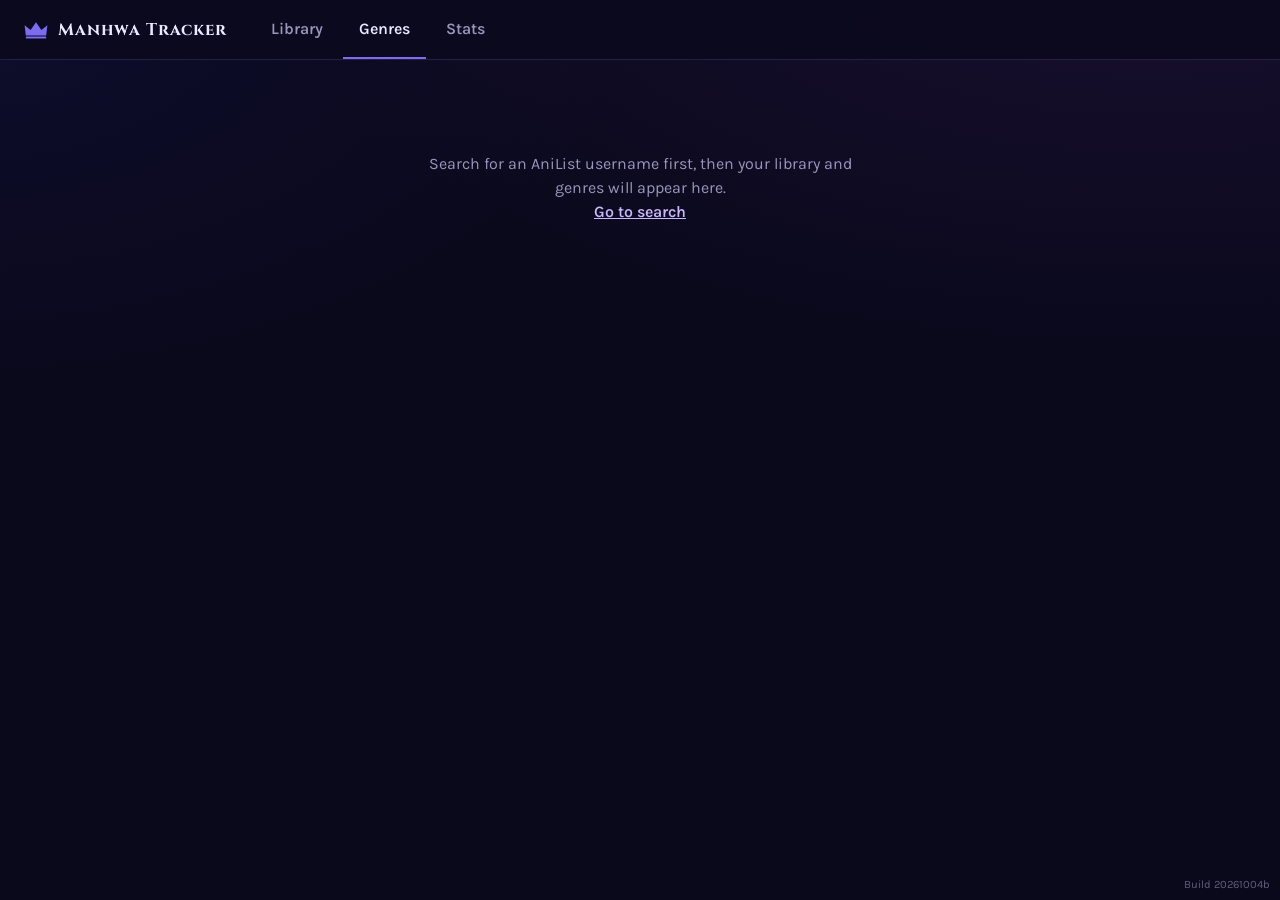
==== commit cc15a48c: "Add files via upload" ====
--- a/genres.html
+++ b/genres.html
@@ -6,7 +6,7 @@
 <title>Genres | Manhwa Tracker</title>
 <link rel="preconnect" href="https://fonts.googleapis.com">
 <link href="https://fonts.googleapis.com/css2?family=Cinzel:wght@500;700&family=Karla:wght@400;600&display=swap" rel="stylesheet">
-<link rel="stylesheet" href="site.css?v=20261003k">
+<link rel="stylesheet" href="site.css?v=20261004b">
 </head>
 <body class="app">
 <div id="nav"></div>
@@ -42,7 +42,7 @@
 </main>
 <div class="tip hidden" id="tip" role="tooltip"></div>
 
-<script src="site.js?v=20261003k"></script>
+<script src="site.js?v=20261004b"></script>
 <script>
 const {$,esc,STATUS,STATUS_ORDER,TYPES,originOf}=Site;
 const TYPE_COLOR={Manhwa:'#3987e5',Manga:'#d95926',Manhua:'#199e70',Novel:'#c98500',Other:'#898781'};
--- a/site.css
+++ b/site.css
@@ -289,3 +289,4 @@
 .card.lab-adult .clabel{color:#ff8fa8}
 #tbars .brow{grid-template-columns:150px minmax(0,1fr)}
 @media (max-width:600px){#tbars .brow{grid-template-columns:112px minmax(0,1fr)}}
+.block h2+.legend{margin-top:16px}
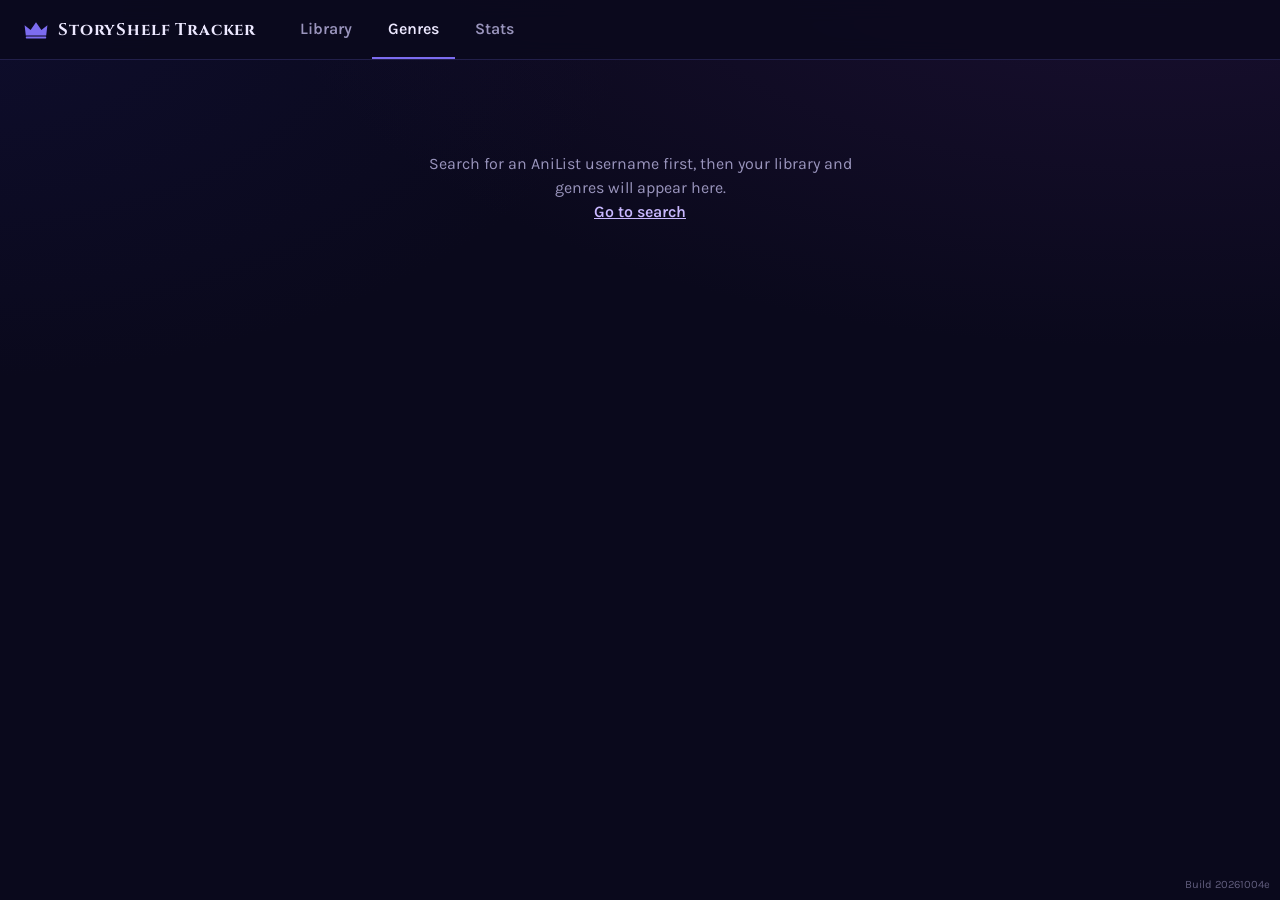
==== commit 4623a7d0: "Add files via upload" ====
--- a/genres.html
+++ b/genres.html
@@ -3,10 +3,10 @@
 <head>
 <meta charset="utf-8">
 <meta name="viewport" content="width=device-width, initial-scale=1">
-<title>Genres | Manhwa Tracker</title>
+<title>Genres | StoryShelf Tracker</title>
 <link rel="preconnect" href="https://fonts.googleapis.com">
 <link href="https://fonts.googleapis.com/css2?family=Cinzel:wght@500;700&family=Karla:wght@400;600&display=swap" rel="stylesheet">
-<link rel="stylesheet" href="site.css?v=20261004b">
+<link rel="stylesheet" href="site.css?v=20261004e">
 </head>
 <body class="app">
 <div id="nav"></div>
@@ -42,7 +42,7 @@
 </main>
 <div class="tip hidden" id="tip" role="tooltip"></div>
 
-<script src="site.js?v=20261004b"></script>
+<script src="site.js?v=20261004e"></script>
 <script>
 const {$,esc,STATUS,STATUS_ORDER,TYPES,originOf}=Site;
 const TYPE_COLOR={Manhwa:'#3987e5',Manga:'#d95926',Manhua:'#199e70',Novel:'#c98500',Other:'#898781'};
--- a/site.css
+++ b/site.css
@@ -290,3 +290,4 @@
 #tbars .brow{grid-template-columns:150px minmax(0,1fr)}
 @media (max-width:600px){#tbars .brow{grid-template-columns:112px minmax(0,1fr)}}
 .block h2+.legend{margin-top:16px}
+.lede:empty{display:none}
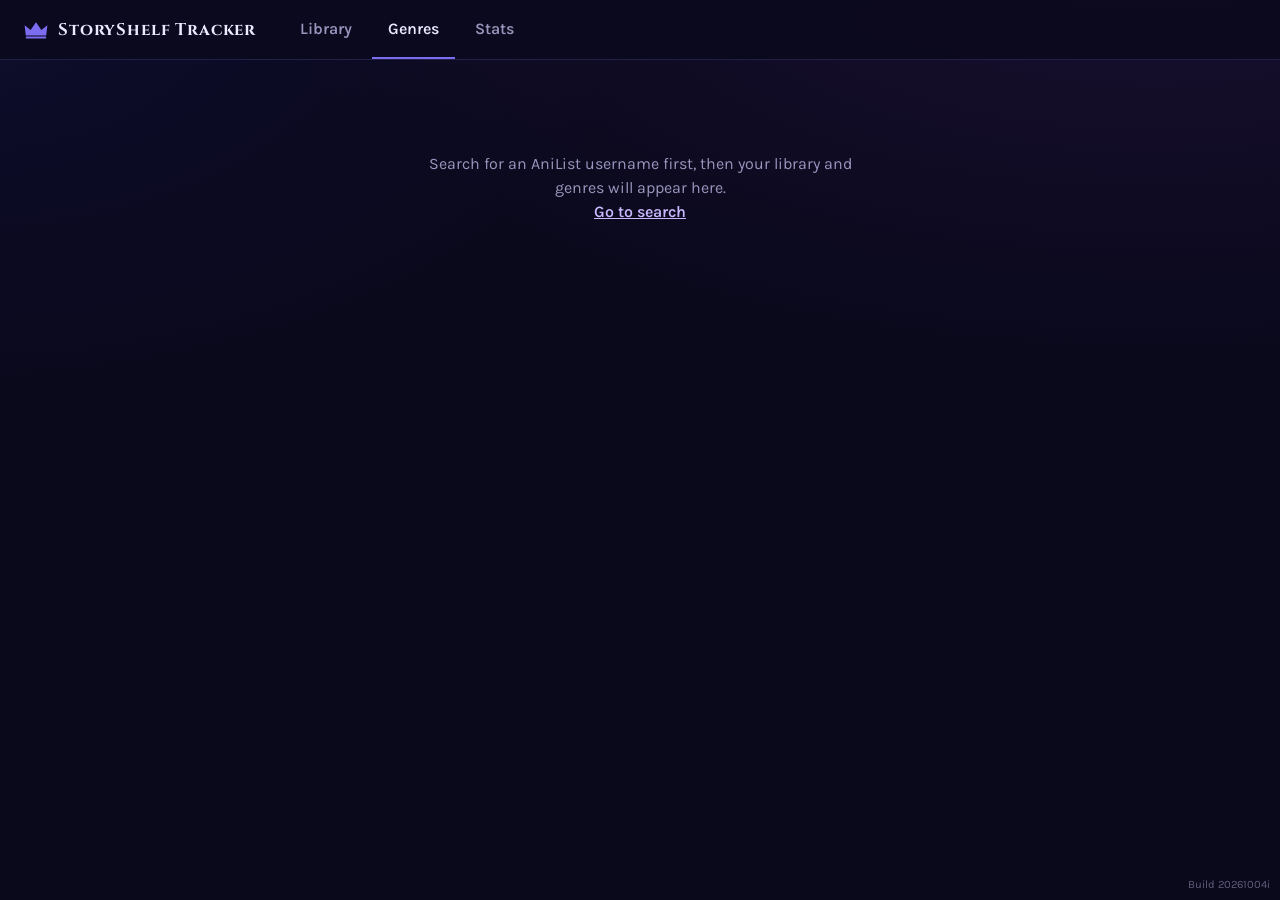
==== commit d9a1fd7f: "Add files via upload" ====
--- a/genres.html
+++ b/genres.html
@@ -6,7 +6,7 @@
 <title>Genres | StoryShelf Tracker</title>
 <link rel="preconnect" href="https://fonts.googleapis.com">
 <link href="https://fonts.googleapis.com/css2?family=Cinzel:wght@500;700&family=Karla:wght@400;600&display=swap" rel="stylesheet">
-<link rel="stylesheet" href="site.css?v=20261004e">
+<link rel="stylesheet" href="site.css?v=20261004i">
 </head>
 <body class="app">
 <div id="nav"></div>
@@ -42,7 +42,7 @@
 </main>
 <div class="tip hidden" id="tip" role="tooltip"></div>
 
-<script src="site.js?v=20261004e"></script>
+<script src="site.js?v=20261004i"></script>
 <script>
 const {$,esc,STATUS,STATUS_ORDER,TYPES,originOf}=Site;
 const TYPE_COLOR={Manhwa:'#3987e5',Manga:'#d95926',Manhua:'#199e70',Novel:'#c98500',Other:'#898781'};
--- a/site.css
+++ b/site.css
@@ -291,3 +291,35 @@
 @media (max-width:600px){#tbars .brow{grid-template-columns:112px minmax(0,1fr)}}
 .block h2+.legend{margin-top:16px}
 .lede:empty{display:none}
+
+.totop{position:fixed;right:18px;bottom:22px;width:44px;height:44px;border-radius:50%;border:1px solid var(--violet);background:var(--panel2);color:var(--lav);font-size:1.3rem;cursor:pointer;opacity:0;pointer-events:none;transform:translateY(8px);transition:opacity .2s,transform .2s;z-index:40;box-shadow:0 4px 14px #0008}
+.totop.show{opacity:1;pointer-events:auto;transform:none}
+.totop:hover{background:var(--violet);color:#fff}
+/* compare */
+.cmpform{display:flex;gap:10px;flex-wrap:wrap;margin:6px 0 22px}
+.cmpform input{flex:1;min-width:200px;background:var(--panel2);border:1px solid var(--line);border-radius:8px;padding:10px 14px;color:inherit;font:inherit}
+.matchbig{display:flex;align-items:center;gap:22px;flex-wrap:wrap}
+.matchbig .pct{font:700 3.4rem Cinzel,serif;color:var(--lav);line-height:1}
+.cmpgrid{display:grid;grid-template-columns:repeat(auto-fill,minmax(120px,1fr));gap:12px;margin-top:14px}
+.cmpgrid a{display:block;text-decoration:none;color:inherit;font-size:.8rem}
+.cmpgrid img{width:100%;aspect-ratio:2/3;object-fit:cover;border-radius:8px;border:1px solid var(--line);display:block}
+.cmpgrid span{display:block;margin-top:4px;line-height:1.25}
+.chips{display:flex;flex-wrap:wrap;gap:8px;margin-top:10px}
+.chips span{padding:4px 12px;border:1px solid var(--line);border-radius:999px;font-size:.85rem}
+.cmphead{display:flex;gap:14px;align-items:center;margin-bottom:6px}
+.cmphead img{width:48px;height:48px;border-radius:50%;object-fit:cover}
+
+.suggest{margin:0 0 26px 6px;align-self:flex-end;background:#0a091ccc;color:#fff;border:1px solid #ffffff55;border-radius:999px;padding:6px 16px;font:600 .9rem Karla,sans-serif;cursor:pointer;backdrop-filter:blur(6px)}
+.suggest:hover{background:var(--violet);border-color:var(--violet)}
+.sg-back{position:fixed;inset:0;z-index:60;background:#05040fcc;display:grid;place-items:center;padding:16px}
+.sg-card{position:relative;display:flex;gap:18px;max-width:560px;width:100%;background:var(--panel);border:1px solid var(--violet);border-radius:14px;padding:18px;box-shadow:0 20px 60px #000a}
+.sg-card img{width:150px;aspect-ratio:2/3;object-fit:cover;border-radius:8px;display:block;border:1px solid var(--line)}
+.sg-body{display:flex;flex-direction:column;gap:8px;min-width:0;justify-content:center}
+.sg-body small{color:var(--mute)}
+.sg-body b{font:700 1.25rem Karla,sans-serif;line-height:1.25}
+.sg-body span{color:var(--lav)}
+.sg-btns{display:flex;gap:8px;flex-wrap:wrap;margin-top:6px}
+.sg-btns .btn{text-decoration:none;display:inline-block}
+.sg-x{position:absolute;top:6px;right:10px;background:none;border:0;color:var(--mute);font-size:1.6rem;cursor:pointer;line-height:1}
+.sg-x:hover{color:#fff}
+@media(max-width:480px){.sg-card{flex-direction:column;align-items:center;text-align:center}.sg-card img{width:130px}.suggest{margin-bottom:14px}}
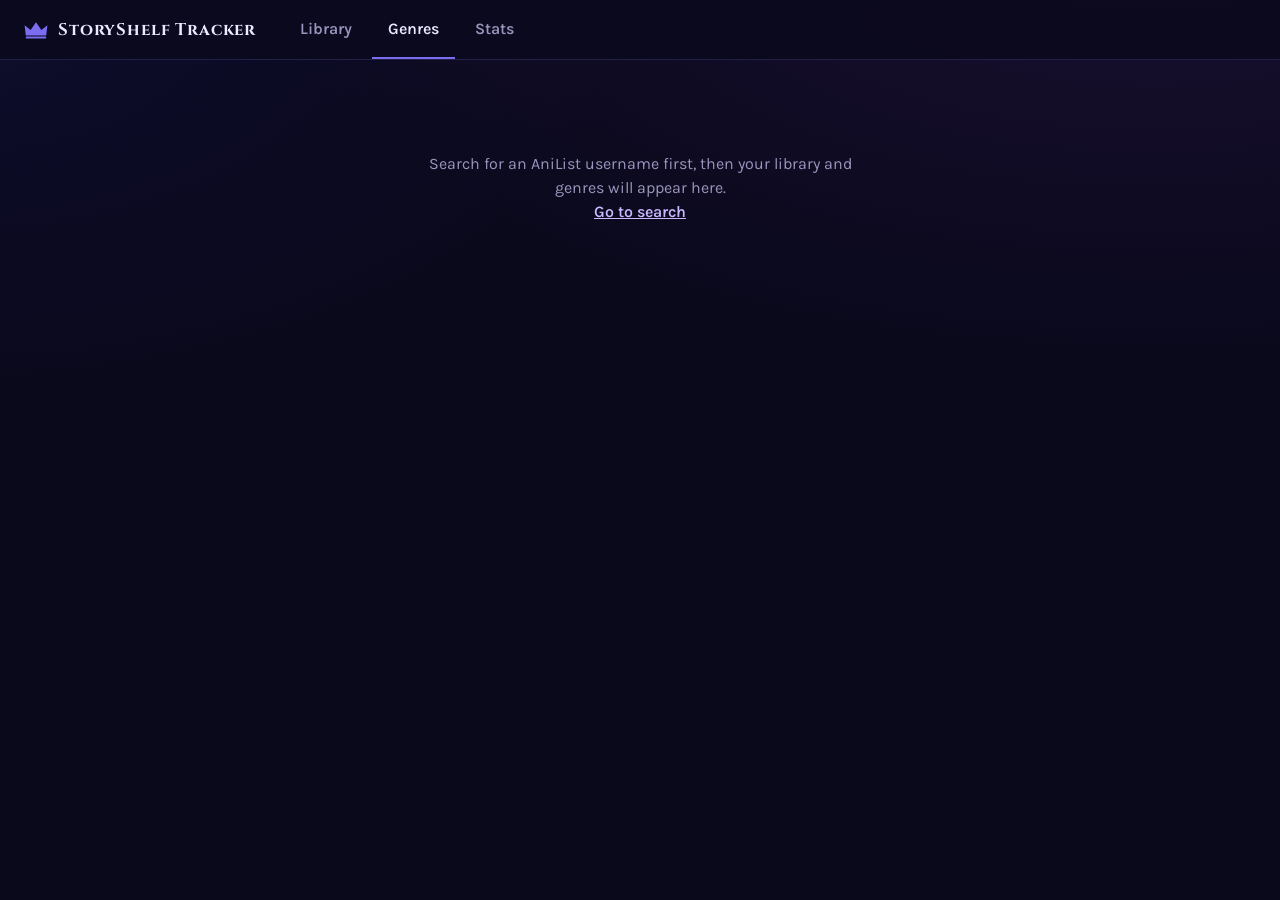
==== commit fdebe87d: "Add files via upload" ====
--- a/genres.html
+++ b/genres.html
@@ -6,7 +6,7 @@
 <title>Genres | StoryShelf Tracker</title>
 <link rel="preconnect" href="https://fonts.googleapis.com">
 <link href="https://fonts.googleapis.com/css2?family=Cinzel:wght@500;700&family=Karla:wght@400;600&display=swap" rel="stylesheet">
-<link rel="stylesheet" href="site.css?v=20261004i">
+<link rel="stylesheet" href="site.css?v=20261004n">
 </head>
 <body class="app">
 <div id="nav"></div>
@@ -42,7 +42,7 @@
 </main>
 <div class="tip hidden" id="tip" role="tooltip"></div>
 
-<script src="site.js?v=20261004i"></script>
+<script src="site.js?v=20261004n"></script>
 <script>
 const {$,esc,STATUS,STATUS_ORDER,TYPES,originOf}=Site;
 const TYPE_COLOR={Manhwa:'#3987e5',Manga:'#d95926',Manhua:'#199e70',Novel:'#c98500',Other:'#898781'};
--- a/site.css
+++ b/site.css
@@ -276,7 +276,6 @@
 .pname{margin-bottom:26px;font:700 1.2rem Karla,sans-serif;color:#fff;text-decoration:none;text-shadow:0 1px 8px #000c,0 0 2px #000a}
 .pname:hover{text-decoration:underline}
 @media (max-width:600px){.prof{height:190px}.pav{height:100px}.pname{margin-bottom:18px;font-size:1rem}}
-.build{position:fixed;right:10px;bottom:6px;font-size:.7rem;color:var(--mute);opacity:.6;pointer-events:none;z-index:5}
 #tagq{width:100%;box-sizing:border-box;margin:0 0 10px;padding:8px 12px;border-radius:8px;border:1px solid var(--line);background:#100f26;color:var(--bone);font:inherit;font-size:.9rem}
 #tagq:focus{outline:2px solid var(--violet);outline-offset:1px}
 
@@ -323,3 +322,15 @@
 .sg-x{position:absolute;top:6px;right:10px;background:none;border:0;color:var(--mute);font-size:1.6rem;cursor:pointer;line-height:1}
 .sg-x:hover{color:#fff}
 @media(max-width:480px){.sg-card{flex-direction:column;align-items:center;text-align:center}.sg-card img{width:130px}.suggest{margin-bottom:14px}}
+
+.dd{position:relative}
+.dd-btn{width:100%;min-width:130px;text-align:left;background:var(--panel);border:1px solid var(--line);border-radius:10px;padding:10px 38px 10px 14px;cursor:pointer;position:relative;white-space:nowrap}
+.dd-btn::after{content:"";position:absolute;right:15px;top:50%;width:7px;height:7px;border-right:2px solid var(--lav);border-bottom:2px solid var(--lav);transform:translateY(-70%) rotate(45deg)}
+.dd-btn:hover,.dd-btn[aria-expanded="true"]{border-color:var(--violet)}
+.dd-btn[aria-expanded="true"]::after{transform:translateY(-30%) rotate(-135deg)}
+.dd-panel{display:flex;flex-wrap:wrap;justify-content:flex-end;gap:6px;margin:-4px 0 16px auto;width:max-content;max-width:100%;padding:6px;background:#14122c;border:1px solid var(--violet);border-radius:12px;box-shadow:0 8px 24px #0008}
+.dd-panel[hidden]{display:none}
+.dd-panel button{padding:8px 9px;font-size:.95rem;border:0;border-radius:8px;background:transparent;color:var(--bone);cursor:pointer;white-space:nowrap}
+.dd-panel button:hover,.dd-panel button:focus-visible{background:#2a2560;outline:none}
+.dd-panel button[aria-selected="true"]{background:#3a3190;color:#fff;font-weight:700}
+@media(max-width:700px){.dd-panel{width:auto;margin-left:0;justify-content:flex-start}}
